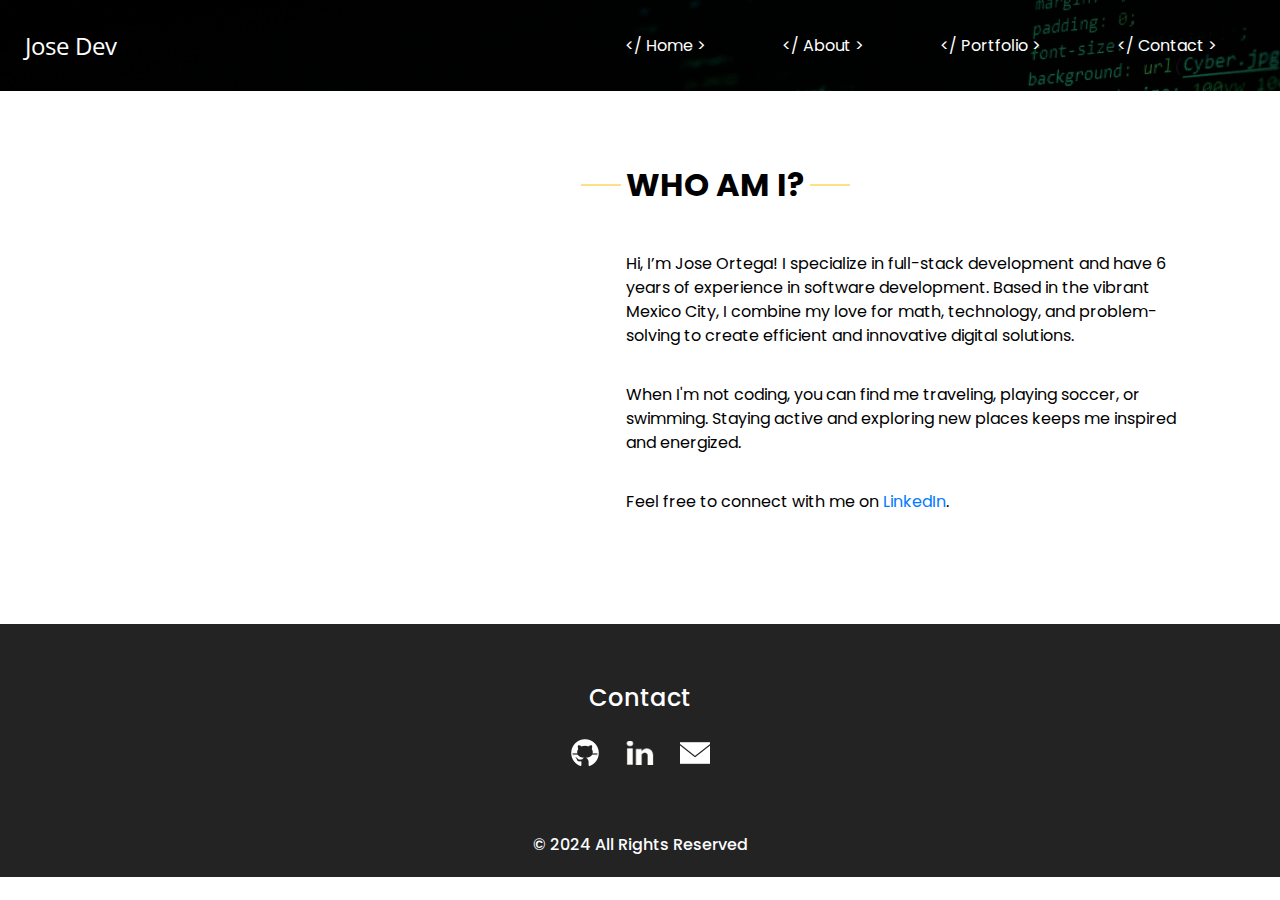
==== about.html @ 321dc6d4 "First commit" ====
<!DOCTYPE html>
<html>

<head>
  <!-- Basic -->
  <meta charset="utf-8" />
  <meta http-equiv="X-UA-Compatible" content="IE=edge" />
  <!-- Mobile Metas -->
  <meta name="viewport" content="width=device-width, initial-scale=1, shrink-to-fit=no" />
  <!-- Site Metas -->
  <meta name="keywords" content="" />
  <meta name="description" content="" />
  <meta name="author" content="" />

  <title>Esigned</title>

  <!-- slider stylesheet -->
  <!-- slider stylesheet -->
  <link rel="stylesheet" type="text/css"
    href="https://cdnjs.cloudflare.com/ajax/libs/OwlCarousel2/2.3.4/assets/owl.carousel.min.css" />

  <!-- bootstrap core css -->
  <link rel="stylesheet" type="text/css" href="css/bootstrap.css" />

  <!-- fonts style -->
  <link href="https://fonts.googleapis.com/css?family=Open+Sans:400,700|Poppins:400,700&display=swap" rel="stylesheet">
  <!-- Custom styles for this template -->
  <link href="css/style.css" rel="stylesheet" />
  <!-- responsive style -->
  <link href="css/responsive.css" rel="stylesheet" />
</head>

<body class="sub_page">
  <div class="hero_area">
    <!-- header section strats -->
    <header class="header_section">
      <div class="container-fluid">
        <nav class="navbar navbar-expand-lg custom_nav-container pt-3">
          <a class="navbar-brand" href="index.html">
            <span>
              Jose Dev
            </span>
          </a>
          <button class="navbar-toggler" type="button" data-toggle="collapse" data-target="#navbarSupportedContent"
            aria-controls="navbarSupportedContent" aria-expanded="false" aria-label="Toggle navigation">
            <span class="navbar-toggler-icon"></span>
          </button>

          <div class="collapse navbar-collapse" id="navbarSupportedContent">
            <div class="d-flex ml-auto flex-column flex-lg-row align-items-center">
              <ul class="navbar-nav">
                <li class="nav-item active">
                  <a class="nav-link" href="./index.html"> &lt;/ Home &gt;<span class="sr-only">(current)</span></a>
                </li>
                <li class="nav-item">
                  <a class="nav-link" href="./about.html"> &lt;/ About &gt;</a>
                </li>
                <li class="nav-item">
                  <a class="nav-link" href="portfolio.html">&lt;/ Portfolio &gt;</a>
                </li>
                <li class="nav-item">
                  <a class="nav-link" href="contact.html">&lt;/ Contact &gt;</a>
                </li>
              </ul>
            </div>
          </div>
        </nav>
      </div>
    </header>
    <!-- end header section -->
  </div>


  <!-- who section -->

  <section class="who_section layout_padding" style="padding: 75px;">
    <div class="container">
      <div class="row">
        <div class="col-md-5">
          <div class="img-box">
            <img style="width: 380px;" src="images/me.jpg" alt="">
          </div>
        </div>
        <div class="col-md-7">
          <div class="detail-box">
            <div class="heading_container">
              <h2>
                WHO AM I?
              </h2>
            </div>
            <p>
              Hi, I’m Jose Ortega! I specialize in full-stack development and have 6 years of experience in software
              development. Based in the vibrant Mexico City, I combine my love for math, technology, and problem-solving
              to create efficient and innovative digital solutions.
            </p>
            <p>

              When I'm not coding, you can find me traveling, playing soccer, or swimming. Staying active and exploring
              new places keeps me inspired and energized.
            </p>
            <p>

              Feel free to connect with me on <a href="https://www.linkedin.com/in/ortega-jose/" target="_blank"
                rel="noopener noreferrer">LinkedIn</a>.
            </p>
            </p>
          </div>
        </div>
      </div>
    </div>
  </section>

  <!-- end who section -->


  <!-- info section -->
  <section class="info_section ">
    <div class="container">
      <div class="row align-items-center">
        <div class="col"></div>
        <div class="col">
          <div class="contact_box">
            <h5>
              Contact
            </h5>
            <div class="social_box">
              <a href="https://github.com/jmom14" target="_blank" rel="noopener noreferrer">
                <img src="images/github.png" alt="">
              </a>
              <a href="https://www.linkedin.com/in/ortega-jose/" target="_blank" rel="noopener noreferrer">
                <img src="images/linkedin.png" alt="">
              </a>
              <a href="mailto: jo.manuel.ortega@gmail.com">
                <img src="images/email.png" alt="">
              </a>
            </div>
          </div>
        </div>
        <div class="col"></div>
      </div>
    </div>
  </section>

  <section class="container-fluid footer_section">
    <p>
      &copy; 2024 All Rights Reserved
    </p>
  </section>
  <!-- footer section -->

  <script type="text/javascript" src="js/jquery-3.4.1.min.js"></script>
  <script type="text/javascript" src="js/bootstrap.js"></script>
  <script type="text/javascript" src="https://cdnjs.cloudflare.com/ajax/libs/OwlCarousel2/2.3.4/owl.carousel.min.js">
  </script>
  <!-- owl carousel script 
    -->
  <script type="text/javascript">
    $(".owl-carousel").owlCarousel({
      loop: true,
      margin: 0,
      navText: [],
      center: true,
      autoplay: true,
      autoplayHoverPause: true,
      responsive: {
        0: {
          items: 1
        },
        1000: {
          items: 3
        }
      }
    });
  </script>
  <!-- end owl carousel script -->

</body>

</html>
---- css/style.css ----
body {
  font-family: "Poppins", sans-serif;
  color: #000000;
  background-color: #ffffff;
}

.layout_padding {
  padding: 75px 0;
}

.layout_padding2 {
  padding: 45px 0;
}

.layout_padding2-top {
  padding-top: 45px;
}

.layout_padding2-bottom {
  padding-bottom: 45px;
}

.layout_padding-top {
  padding-top: 75px;
}

.layout_padding-bottom {
  padding-bottom: 75px;
}

.heading_container {
  display: -webkit-box;
  display: -ms-flexbox;
  display: flex;
  -webkit-box-orient: vertical;
  -webkit-box-direction: normal;
  -ms-flex-direction: column;
  flex-direction: column;
  -webkit-box-align: start;
  -ms-flex-align: start;
  align-items: flex-start;
  margin-bottom: 40px;
}

.heading_container h2 {
  font-weight: bold;
  text-transform: uppercase;
  position: relative;
}

.heading_container h2::before,
.heading_container h2::after {
  content: "";
  position: absolute;
  top: 50%;
  width: 40px;
  height: 1px;
  background-color: #fec016;
}

.heading_container h2::before {
  left: -5px;
  -webkit-transform: translate(-100%, -50%);
  transform: translate(-100%, -50%);
}

.heading_container h2::after {
  right: -5px;
  -webkit-transform: translate(100%, -50%);
  transform: translate(100%, -50%);
}

/*header section*/
.hero_area {
  height: 100vh;
  background-color: #b5caee;
  background-image: url(../images/background.jpeg);
  background-size: cover;
}

.sub_page .hero_area {
  height: auto;
}

.sub_page .who_section.layout_padding {
  padding-top: 0;
}

.hero_area.sub_pages {
  height: auto;
}

.header_section .container-fluid {
  padding-right: 25px;
  padding-left: 25px;
}

.header_section .nav_container {
  margin: 0 auto;
}

.custom_nav-container.navbar-expand-lg .navbar-nav .nav-link {
  margin: 10px 30px;
  color: #ffffff;
  text-align: center;
  position: relative;
}

a,
a:hover,
a:focus {
  text-decoration: none;
}

a:hover,
a:focus {
  color: initial;
}

.btn,
.btn:focus {
  outline: none !important;
  -webkit-box-shadow: none;
  box-shadow: none;
}

.user_option {
  display: -webkit-box;
  display: -ms-flexbox;
  display: flex;
  -webkit-box-align: center;
  -ms-flex-align: center;
  align-items: center;
}

.custom_nav-container .nav_search-btn {
  background-image: url(../images/search-icon.png);
  background-size: 22px;
  background-repeat: no-repeat;
  background-position-y: 7px;
  width: 35px;
  height: 35px;
  padding: 0;
  border: none;
}

.navbar-brand {
  display: -webkit-box;
  display: -ms-flexbox;
  display: flex;
  -webkit-box-align: center;
  -ms-flex-align: center;
  align-items: center;
  font-family: 'Open Sans', sans-serif;
}

.navbar-brand span {
  font-size: 24px;
  color: #ffffff;
}

.custom_nav-container {
  z-index: 99999;
  padding: 15px 0;
}

.custom_nav-container .navbar-toggler {
  outline: none;
}

.custom_nav-container .navbar-toggler .navbar-toggler-icon {
  background-image: url(../images/menu.png);
  background-size: 55px;
}

/*end header section*/
.slider_section {
  height: 90%;
  display: -webkit-box;
  display: -ms-flexbox;
  display: flex;
  -webkit-box-align: center;
  -ms-flex-align: center;
  align-items: center;
  color: #ffffff;
}

.slider_section .detail-box {
  text-align: center;
  margin-bottom: 110px;
}

.slider_section .detail-box h1 {
  font-size: 4rem;
  text-transform: uppercase;
}

.slider_section .detail-box h2 {
  text-transform: uppercase;
}

.slider_section .detail-box p {
  margin-top: 25px;
}

.slider_section .detail-box a {
  display: inline-block;
  padding: 10px 55px;
  background-color: #ffffff;
  border: 1px solid #ffffff;
  color: #000000;
  border-radius: 20px 20px 0 20px;
  margin-top: 35px;
}

.slider_section .detail-box a:hover {
  background-color: transparent;
  color: #ffffff;
}

.slider_section #carouselExampleIndicators {
  bottom: 0;
}

.slider_section #carouselExampleIndicators li {
  width: 15px;
  height: 15px;
  background-color: transparent;
  border: 3px solid #ffffff;
  border-radius: 100%;
  opacity: 1;
}

.do_section .heading_container {
  -webkit-box-align: center;
  -ms-flex-align: center;
  align-items: center;
  text-align: center;
}

.do_section .do_container {
  display: -webkit-box;
  display: -ms-flexbox;
  display: flex;
  -ms-flex-wrap: wrap;
  flex-wrap: wrap;
  -webkit-box-pack: center;
  -ms-flex-pack: center;
  justify-content: center;
  padding-top: 10px;
}

.do_section .do_container .box {
  text-align: center;
  position: relative;
  z-index: 5;
  margin: 35px 25px 0 25px;
}

.do_section .do_container .box .img-box {
  width: 120px;
  height: 120px;
  display: -webkit-box;
  display: -ms-flexbox;
  display: flex;
  -webkit-box-pack: center;
  -ms-flex-pack: center;
  justify-content: center;
  -webkit-box-align: center;
  -ms-flex-align: center;
  align-items: center;
  background-color: #353434;
  border-radius: 100%;
}

.do_section .do_container .box .img-box img {
  width: 45px;
}

.do_section .do_container .box .detail-box {
  margin-top: 35px;
}

.do_section .do_container .box:hover .img-box {
  background-color: #fec016;
}

.do_section .do_container .arrow_bg::before {
  content: "";
  position: absolute;
  top: -23px;
  left: -17px;
  width: 262%;
  height: 90%;
  z-index: 3;
  background-size: cover;
}

.do_section .do_container .arrow-start::before {
  background-image: url(../images/arrow-start.png);
}

.do_section .do_container .arrow-middle::before {
  background-image: url(../images/arrow-middle.png);
}

.do_section .do_container .arrow-end::before {
  background-image: url(../images/arrow-end.png);
}

.who_section .row {
  -webkit-box-align: center;
  -ms-flex-align: center;
  align-items: center;
}

.who_section .img-box img {
  width: 100%;
}

.who_section .detail-box {
  margin-left: 65px;
}

.who_section .detail-box p {
  margin-top: 35px;
}

/* 
.who_section .detail-box a {
  display: inline-block;
  padding: 8px 30px;
  background-color: #353434;
  border: 1px solid #353434;
  color: #ffffff;
  border-radius: 20px 20px 0 20px;
  margin-top: 35px;
} */

.who_section .detail-box a:hover {
  background-color: transparent;
  color: #353434;
}

.work_section .work_container {
  display: -webkit-box;
  display: -ms-flexbox;
  display: flex;
  -ms-flex-wrap: wrap;
  flex-wrap: wrap;
  margin: 0 -1%;
}

.work_section .work_container .box {
  min-width: 300px;
  display: -webkit-box;
  display: -ms-flexbox;
  display: flex;
  -webkit-box-align: stretch;
  -ms-flex-align: stretch;
  align-items: stretch;
}

.work_section .work_container .box img {
  width: 100%;
}

.work_section .work_container .box.b-2,
.work_section .work_container .box.b-3 {
  width: 43.5%;
}

.work_section .work_container .box.b-1,
.work_section .work_container .box.b-4 {
  width: 56.5%;
}

.client_section {
  padding-bottom: 150px;
}

.client_section .heading_container {
  -webkit-box-align: center;
  -ms-flex-align: center;
  align-items: center;
  margin-bottom: 45px;
}

.client_section .box {
  padding: 20px;
  display: -webkit-box;
  display: -ms-flexbox;
  display: flex;
  -webkit-box-orient: vertical;
  -webkit-box-direction: normal;
  -ms-flex-direction: column;
  flex-direction: column;
  -webkit-box-align: center;
  -ms-flex-align: center;
  align-items: center;
  text-align: center;
  margin: 20px;
}

.client_section .box .img-box {
  width: 60px;
}

.client_section .box .img-box img {
  width: 100%;
}

.client_section .box .detail-box {
  margin-top: 35px;
  display: -webkit-box;
  display: -ms-flexbox;
  display: flex;
  -webkit-box-orient: vertical;
  -webkit-box-direction: normal;
  -ms-flex-direction: column;
  flex-direction: column;
  -webkit-box-align: center;
  -ms-flex-align: center;
  align-items: center;
}

.client_section .box .detail-box h5 {
  text-transform: uppercase;
  font-weight: bold;
  font-size: 18px;
}

.client_section .box .detail-box h5 span {
  text-transform: none;
  font-size: 16px;
  font-weight: normal;
  color: #fec016;
}

.client_section .box .detail-box img {
  width: 15px;
  margin: 35px 0;
}

.client_section .carousel-wrap {
  margin: 0 auto;
  padding: 0;
  position: relative;
}

.client_section .owl-nav>div {
  margin-top: -26px;
  position: absolute;
  top: 50%;
  color: #cdcbcd;
}

.client_section .owl-carousel .owl-nav .owl-prev,
.client_section .owl-carousel .owl-nav .owl-next {
  width: 50px;
  height: 50px;
  background-color: #000000;
  background-size: 16px;
  background-position: center;
  border-radius: 100%;
  background-repeat: no-repeat;
  position: absolute;
  bottom: -75px;
  outline: none;
}

.client_section .owl-carousel .owl-nav .owl-prev:hover,
.client_section .owl-carousel .owl-nav .owl-next:hover {
  background-color: rgba(0, 0, 0, 0.8);
}

.client_section .owl-carousel .owl-nav .owl-prev {
  background-image: url(../images/prev.png);
  left: 50%;
  -webkit-transform: translateX(-102%);
  transform: translateX(-102%);
}

.client_section .owl-carousel .owl-nav .owl-next {
  right: 50%;
  background-image: url(../images/next.png);
  -webkit-transform: translateX(102%);
  transform: translateX(102%);
}

.client_section .owl-carousel .owl-dots.disabled,
.client_section .owl-carousel .owl-nav.disabled {
  display: block;
}

.client_section .owl-item.active.center .box {
  -webkit-box-shadow: 0 0 20px 0 rgba(0, 0, 0, 0.2);
  box-shadow: 0 0 20px 0 rgba(0, 0, 0, 0.2);
}

.target_section {
  background-image: url(../images/target-bg.jpg);
  background-size: cover;
  color: #ffffff;
  text-align: center;
}

.target_section .detail-box {
  margin: 30px 0;
}

.target_section h2 {
  font-weight: bold;
}

.target_section h5 {
  font-size: 18px;
  font-weight: 500;
}

/* contact section */
.contact_section .heading_container {
  -webkit-box-align: center;
  -ms-flex-align: center;
  align-items: center;
}

.contact_section .contact-form {
  padding: 25px;
  border-radius: 20px;
}

.contact_section .contact-form input {
  border: none;
  outline: none;
  background-color: transparent;
  width: 100%;
  margin: 15px 0;
  padding: 10px 20px;
  border: 1px solid rgba(0, 0, 0, 0.4);
  border-radius: 30px;
}

.contact_section .contact-form input.input_message {
  height: 175px;
}

.contact_section .contact-form input::-webkit-input-placeholder {
  color: rgba(0, 0, 0, 0.4);
}

.contact_section .contact-form input:-ms-input-placeholder {
  color: rgba(0, 0, 0, 0.4);
}

.contact_section .contact-form input::-ms-input-placeholder {
  color: rgba(0, 0, 0, 0.4);
}

.contact_section .contact-form input::placeholder {
  color: rgba(0, 0, 0, 0.4);
}

.contact_section .contact-form button {
  border: none;
  outline: none;
  padding: 12px 50px;
  text-transform: uppercase;
  margin-top: 25px;
  background-color: #fec913;
  color: #fff;
  border-radius: 30px;
}

.contact_section .map_img-box {
  width: 80%;
  margin: 25px auto 0 auto;
}

.contact_section .map_img-box img {
  width: 100%;
}

/* end contact section */
.info_section {
  background-color: #232323;
  color: #ffffff;
  padding: 60px 0 45px 0;
}

.info_section h5 {
  margin-bottom: 25px;
  font-size: 24px;
}

.info_section .info_insta .insta_container>div {
  display: -webkit-box;
  display: -ms-flexbox;
  display: flex;
}

.info_section .info_insta .insta_container img {
  width: 100%;
}

.info_section .info_insta .insta_container .insta-box {
  margin: 5px;
  display: -webkit-box;
  display: -ms-flexbox;
  display: flex;
  -webkit-box-align: stretch;
  -ms-flex-align: stretch;
  align-items: stretch;
  background-color: #ffffff;
  padding: 10px 20px;
}

.info_section .info_contact .img-box {
  width: 35px;
  display: -webkit-box;
  display: -ms-flexbox;
  display: flex;
  -webkit-box-pack: center;
  -ms-flex-pack: center;
  justify-content: center;
}

.info_section .info_contact p {
  margin: 0;
}

.info_section .info_contact>div {
  display: -webkit-box;
  display: -ms-flexbox;
  display: flex;
  -webkit-box-align: center;
  -ms-flex-align: center;
  align-items: center;
  margin: 20px 0;
}

.info_section .info_contact>div img {
  height: auto;
  margin-right: 12px;
}

.info_section .info_form form input {
  outline: none;
  width: 100%;
  padding: 7px 10px;
}

.info_section .info_form form button {
  display: inline-block;
  padding: 8px 30px;
  background-color: #fbca47;
  border: 1px solid #fbca47;
  color: #ffffff;
  margin-top: 15px;
  text-transform: uppercase;
  font-size: 15px;
}

.info_section .info_form form button:hover {
  background-color: transparent;
  color: #fbca47;
}

.info_section .info_form .social_box {
  margin-top: 35px;
  width: 100%;
  display: -webkit-box;
  display: -ms-flexbox;
  display: flex;
}

.info_section .info_form .social_box a {
  margin-right: 25px;
}

/* footer section*/
.footer_section {
  background-color: #232323;
  font-weight: 500;
  display: -webkit-box;
  display: -ms-flexbox;
  display: flex;
  -webkit-box-pack: center;
  -ms-flex-pack: center;
  justify-content: center;
}

.footer_section p {
  padding: 20px 65px;
  color: #fbfcfd;
  margin: 0 auto;
  text-align: center;
}

.footer_section a {
  color: #fbfcfd;
}

.contact_box {
  display: flex;
  flex-direction: column;
  align-items: center;
}

.social_box {
  display: flex;
  gap: 25px;
}

.techonologies_box {
  display: grid;
  grid-template-columns: repeat(5, 8fr);
  width: 800px;
  justify-items: center;
  margin: 0 auto;
  row-gap: 20px;
}

.nav-link:hover {
  color: #9c9a9a !important;
}

.proyect_container {
  display: flex;
  justify-content: space-evenly;
}

.proyect_box {
  width: 500px;
  height: 300px;
  border: 1px solid #000;
}

.work_section a {
  padding: 10px 55px;
  background-color: #000;
  border: 1px solid #000;
  color: #fff;
  border-radius: 20px 20px 0 20px;
  margin-top: 35px;
  width: 250px;
  margin: 20px auto;
  display: block;
}

.work_section a:hover {
  background-color: transparent;
  color: #000;
}

/* end footer section*/
/*# sourceMappingURL=style.css.map */
---- css/responsive.css ----
@media (max-width: 1120px) {
    .hero_area {
        height: auto;
    }

    .slider_section {
        padding: 50px 0;
    }

}

@media (max-width: 992px) {
    .user_option {
        flex-direction: column;
    }

    .custom_nav-container .nav_search-btn {
        background-position: center;
        margin-top: 10px;
    }

    .user_option a {
        margin-bottom: 10px;
    }

    .custom_nav-container.navbar-expand-lg .navbar-nav .nav-link {
        padding: 0 5px;
    }
}

@media (max-width: 768px) {

    .info_section .col-md-3 {
        text-align: center;
    }

    .info_section .col-md-3:not(:nth-last-child(1)) {
        margin-bottom: 35px;
    }

    .who_section .detail-box {
        margin-left: 15px;
        margin-top: 35px;
    }

    .work_section .work_container .box.b-1,
    .work_section .work_container .box.b-2,
    .work_section .work_container .box.b-3,
    .work_section .work_container .box.b-4 {
        width: 100%;
    }

    .info_section .col-md-3>div {
        display: flex;
        flex-direction: column;
        align-items: center;
    }

    .info_section .info_form .social_box {
        justify-content: center;
    }

    .info_section .info_form .social_box a {
        margin: 0 10px;
    }

    .footer_section p {
        padding: 20px 30px;
    }
}

@media (max-width: 576px) {
    .slider_section .detail-box h1 {
        font-size: 3.5rem;
    }

    .do_section .do_container .arrow_bg::before {
        display: none;
    }
}

@media (max-width: 480px) {}

@media (max-width: 420px) {
    .slider_section .detail-box h2 {
        font-size: 1.5rem;
    }

    .slider_section .detail-box h1 {
        font-size: 3rem;
    }
}

@media (max-width: 360px) {}

@media (min-width: 1200px) {
    .container {
        max-width: 1170px;
    }
}
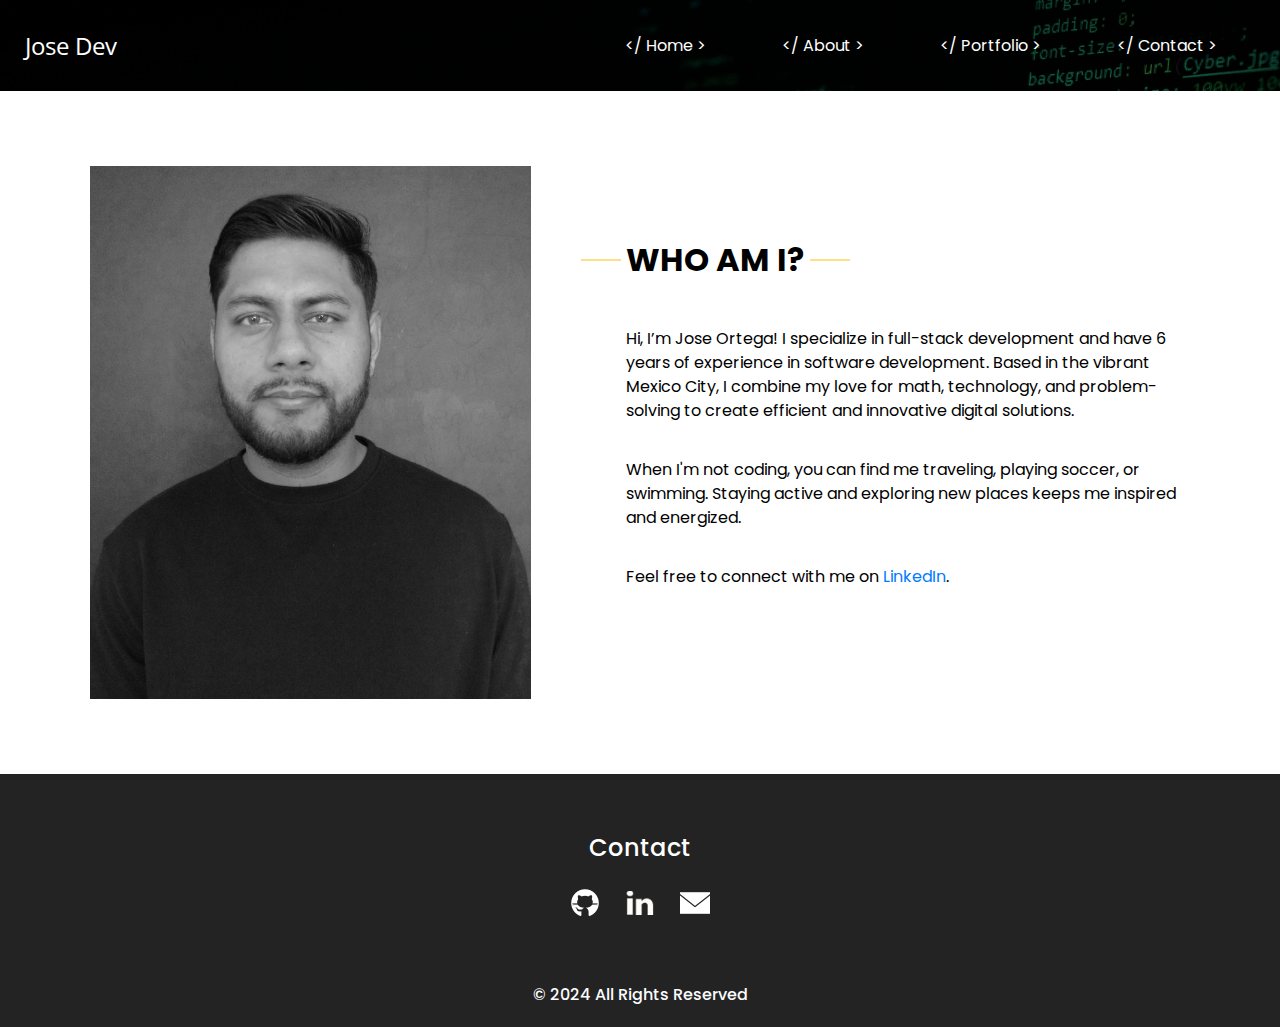
==== commit 7a8949e0: "Add responsive elements" ====
--- a/about.html
+++ b/about.html
@@ -12,7 +12,7 @@
   <meta name="description" content="" />
   <meta name="author" content="" />
 
-  <title>Esigned</title>
+  <title>Jose Dev</title>
 
   <!-- slider stylesheet -->
   <!-- slider stylesheet -->
@@ -36,7 +36,7 @@
     <header class="header_section">
       <div class="container-fluid">
         <nav class="navbar navbar-expand-lg custom_nav-container pt-3">
-          <a class="navbar-brand" href="index.html">
+          <a class="navbar-brand" href="./">
             <span>
               Jose Dev
             </span>
@@ -50,16 +50,16 @@
             <div class="d-flex ml-auto flex-column flex-lg-row align-items-center">
               <ul class="navbar-nav">
                 <li class="nav-item active">
-                  <a class="nav-link" href="./index.html"> &lt;/ Home &gt;<span class="sr-only">(current)</span></a>
+                  <a class="nav-link" href="./"> &lt;/ Home &gt;<span class="sr-only">(current)</span></a>
                 </li>
                 <li class="nav-item">
-                  <a class="nav-link" href="./about.html"> &lt;/ About &gt;</a>
+                  <a class="nav-link" href="./about"> &lt;/ About &gt;</a>
                 </li>
                 <li class="nav-item">
-                  <a class="nav-link" href="portfolio.html">&lt;/ Portfolio &gt;</a>
+                  <a class="nav-link" href="./portfolio">&lt;/ Portfolio &gt;</a>
                 </li>
                 <li class="nav-item">
-                  <a class="nav-link" href="contact.html">&lt;/ Contact &gt;</a>
+                  <a class="nav-link" href="./contact">&lt;/ Contact &gt;</a>
                 </li>
               </ul>
             </div>
@@ -78,7 +78,7 @@
       <div class="row">
         <div class="col-md-5">
           <div class="img-box">
-            <img style="width: 380px;" src="images/me.jpg" alt="">
+            <img src="images/me.jpg" alt="">
           </div>
         </div>
         <div class="col-md-7">
--- a/css/style.css
+++ b/css/style.css
@@ -712,7 +712,7 @@
   gap: 25px;
 }
 
-.techonologies_box {
+.technologies_box {
   display: grid;
   grid-template-columns: repeat(5, 8fr);
   width: 800px;
--- a/css/responsive.css
+++ b/css/responsive.css
@@ -7,6 +7,9 @@
         padding: 50px 0;
     }
 
+    .technologies_box {
+        width: 500px;
+    }
 }
 
 @media (max-width: 992px) {
@@ -29,6 +32,10 @@
 }
 
 @media (max-width: 768px) {
+
+    .who_section>img {
+        width: 250px;
+    }
 
     .info_section .col-md-3 {
         text-align: center;
@@ -79,7 +86,13 @@
     }
 }
 
-@media (max-width: 480px) {}
+@media (max-width: 480px) {
+    .technologies_box {
+        width: 250px;
+        grid-template-columns: repeat(3, 1fr);
+    }
+
+}
 
 @media (max-width: 420px) {
     .slider_section .detail-box h2 {
